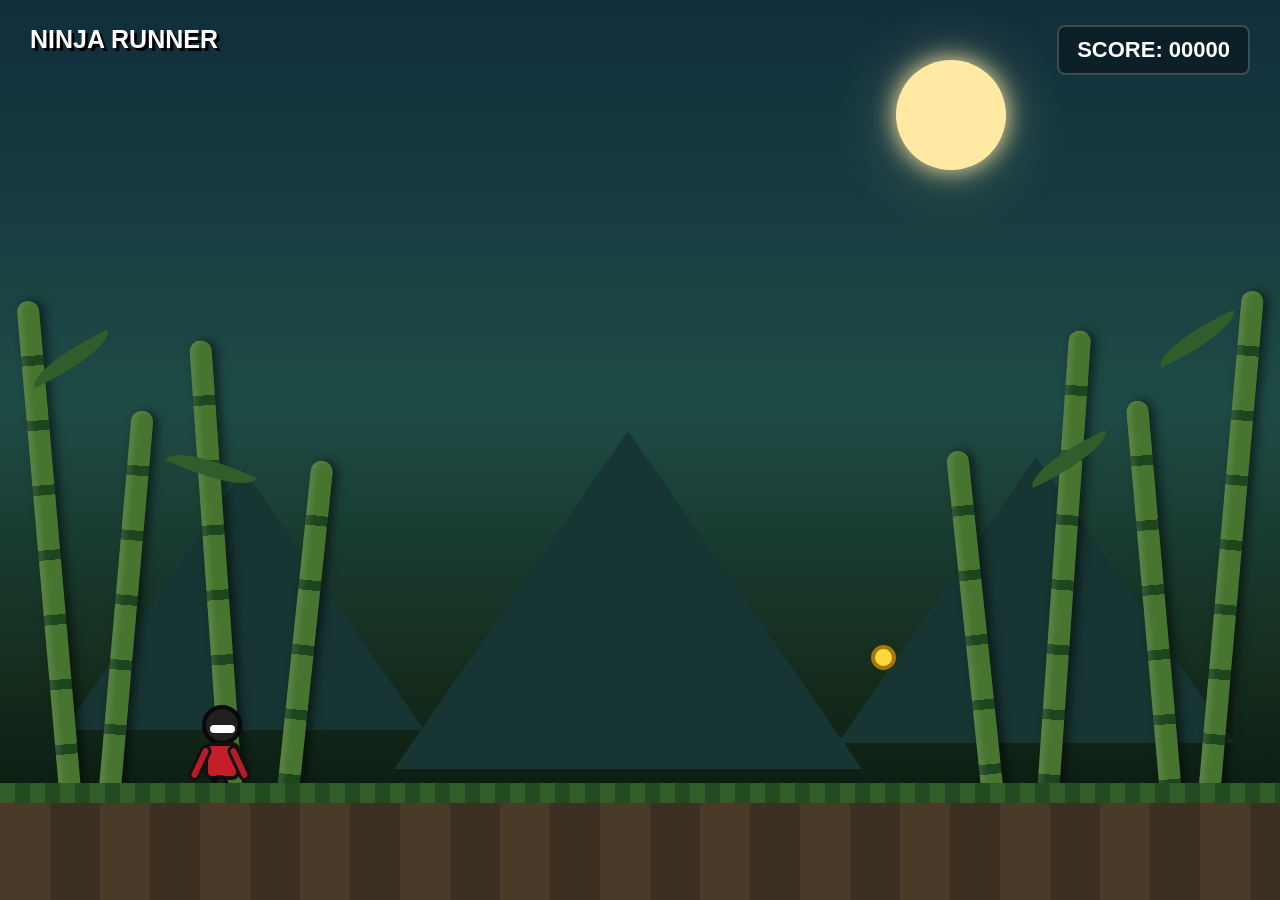
==== ceu.html @ 0cfc37fd "Add files via upload" ====
<!DOCTYPE html>
<html lang="pt-BR">
<head>
<meta charset="UTF-8">
<meta name="viewport" content="width=device-width, initial-scale=1.0">
<link rel="stylesheet" href="style1.css">
<title>Ninja Runner</title>
</head>

<body>

<div class="game">

    <div class="moon"></div>

    <div class="mountains">
        <div class="mountain"></div>
        <div class="mountain"></div>
        <div class="mountain"></div>
    </div>

    <!-- BAMBUS -->

    <div class="bamboo-area">

        <div class="bamboo b1"></div>
        <div class="bamboo b2"></div>
        <div class="bamboo b3"></div>
        <div class="bamboo b4"></div>

        <div class="bamboo b5"></div>
        <div class="bamboo b6"></div>
        <div class="bamboo b7"></div>
        <div class="bamboo b8"></div>

        <div class="leaf leaf1"></div>
        <div class="leaf leaf2"></div>
        <div class="leaf leaf3"></div>
        <div class="leaf leaf4"></div>

    </div>

    <!-- PERSONAGEM -->

    <div class="ninja">

        <div class="head"></div>

        <div class="body"></div>

        <div class="arm left"></div>
        <div class="arm right"></div>

        <div class="leg left"></div>
        <div class="leg right"></div>

    </div>

    <!-- OBSTÁCULO -->

    <div class="obstacle"></div>

    <!-- MOEDA -->

    <div class="coin"></div>

    <!-- PLACAR -->

    <div class="title">
        NINJA RUNNER
    </div>

    <div class="score">
        SCORE: 00000
    </div>

    <!-- CHÃO -->

    <div class="ground">
        <div class="grass"></div>
    </div>

</div>

</body>
</html>
---- style1.css ----
/* =========================
   CONFIGURAÇÃO
========================= */

* {
    margin: 0;
    padding: 0;
    box-sizing: border-box;
}

body {
    overflow: hidden;
    background: #07130d;
    font-family: Arial, sans-serif;
}

/* =========================
   CENÁRIO
========================= */

.game {
    width: 100vw;
    height: 100vh;
    position: relative;
    overflow: hidden;

    background:
        linear-gradient(
            to bottom,
            #102d3b 0%,
            #1e4b45 45%,
            #142c1c 75%,
            #07120b 100%
        );
}

/* LUA */

.moon {
    position: absolute;

    width: 110px;
    height: 110px;

    top: 60px;
    left: 70%;

    border-radius: 50%;

    background: #ffe9a3;

    box-shadow:
        0 0 25px #ffe9a3,
        0 0 70px rgba(255, 233, 163, .3);
}

/* =========================
   MONTANHAS
========================= */

.mountains {
    position: absolute;

    bottom: 170px;
    left: 0;

    width: 100%;
    height: 300px;
}

.mountain {
    position: absolute;

    bottom: 0;

    width: 0;
    height: 0;

    border-left: 180px solid transparent;
    border-right: 180px solid transparent;
    border-bottom: 260px solid #173532;
}

.mountain:nth-child(1) {
    left: 5%;
}

.mountain:nth-child(2) {
    left: 35%;
    transform: scale(1.3);
}

.mountain:nth-child(3) {
    right: 5%;
    transform: scale(1.1);
}

/* =========================
   BAMBU
========================= */

.bamboo-area {
    position: absolute;

    bottom: 100px;

    width: 100%;
    height: 500px;

    pointer-events: none;
}

.bamboo {
    position: absolute;

    bottom: 0;

    width: 22px;

    border-radius: 15px;

    background:
        repeating-linear-gradient(
            to bottom,
            #47752f 0px,
            #47752f 55px,
            #1e461e 55px,
            #1e461e 65px
        );

    box-shadow:
        inset 5px 0 5px rgba(255,255,255,.1),
        5px 0 10px rgba(0,0,0,.5);
}

/* BAMBUS ESQUERDOS */

.b1 {
    left: 3%;
    height: 500px;
    transform: rotate(-5deg);
}

.b2 {
    left: 9%;
    height: 390px;
    transform: rotate(5deg);
}

.b3 {
    left: 16%;
    height: 460px;
    transform: rotate(-4deg);
}

.b4 {
    left: 23%;
    height: 340px;
    transform: rotate(6deg);
}

/* BAMBUS DIREITOS */

.b5 {
    right: 3%;
    height: 510px;
    transform: rotate(5deg);
}

.b6 {
    right: 9%;
    height: 400px;
    transform: rotate(-5deg);
}

.b7 {
    right: 16%;
    height: 470px;
    transform: rotate(4deg);
}

.b8 {
    right: 23%;
    height: 350px;
    transform: rotate(-6deg);
}

/* =========================
   FOLHAS
========================= */

.leaf {
    position: absolute;

    width: 90px;
    height: 22px;

    background: #315d2b;

    border-radius: 100% 0 100% 0;

    transform: rotate(-25deg);
}

.leaf1 {
    left: 2%;
    bottom: 430px;
}

.leaf2 {
    left: 13%;
    bottom: 320px;
    transform: rotate(25deg);
}

.leaf3 {
    right: 3%;
    bottom: 450px;
}

.leaf4 {
    right: 13%;
    bottom: 330px;
    transform: rotate(-25deg);
}

/* =========================
   CHÃO
========================= */

.ground {
    position: absolute;

    bottom: 0;

    width: 100%;
    height: 110px;

    background:
        repeating-linear-gradient(
            90deg,
            #493b28 0px,
            #493b28 50px,
            #3b3021 50px,
            #3b3021 100px
        );

    border-top: 8px solid #1c2d18;
}

/* GRAMA */

.grass {
    position: absolute;

    top: -15px;

    width: 100%;
    height: 20px;

    background:
        repeating-linear-gradient(
            90deg,
            #315d29 0px,
            #315d29 15px,
            #244a22 15px,
            #244a22 30px
        );
}

/* =========================
   PERSONAGEM
========================= */

.ninja {
    position: absolute;

    bottom: 110px;
    left: 15%;

    width: 55px;
    height: 85px;

    animation: running .35s infinite alternate;
}

/* CABEÇA */

.head {
    position: absolute;

    top: 0;
    left: 10px;

    width: 40px;
    height: 40px;

    background: #202020;

    border-radius: 50%;

    border: 4px solid #080808;
}

/* OLHOS */

.head::after {
    content: "";

    position: absolute;

    width: 25px;
    height: 8px;

    top: 16px;
    left: 4px;

    background: white;

    border-radius: 5px;
}

/* CORPO */

.body {
    position: absolute;

    top: 37px;
    left: 12px;

    width: 36px;
    height: 38px;

    background: #c41e2b;

    border: 4px solid #111;

    border-radius: 8px;
}

/* BRAÇOS */

.arm {
    position: absolute;

    width: 12px;
    height: 38px;

    background: #b51d28;

    border: 3px solid #111;

    border-radius: 8px;

    top: 39px;
}

.arm.left {
    left: 2px;

    transform: rotate(25deg);
}

.arm.right {
    right: 2px;

    transform: rotate(-25deg);
}

/* PERNAS */

.leg {
    position: absolute;

    width: 13px;
    height: 35px;

    background: #171717;

    border: 3px solid #090909;

    border-radius: 7px;

    top: 69px;
}

.leg.left {
    left: 15px;

    transform: rotate(25deg);
}

.leg.right {
    right: 15px;

    transform: rotate(-25deg);
}

/* ANIMAÇÃO DE CORRIDA */

@keyframes running {

    from {
        transform: translateY(0) rotate(-2deg);
    }

    to {
        transform: translateY(-5px) rotate(2deg);
    }

}

/* =========================
   OBSTÁCULO
========================= */

.obstacle {
    position: absolute;

    bottom: 110px;
    right: -80px;

    width: 45px;
    height: 60px;

    background: #47752f;

    border: 5px solid #203b1b;

    border-radius: 8px;

    animation: obstacleMove 4s linear infinite;
}

.obstacle::before {
    content: "";

    position: absolute;

    width: 20px;
    height: 30px;

    left: -15px;
    top: 15px;

    background: #47752f;

    border-radius: 8px;
}

@keyframes obstacleMove {

    from {
        right: -80px;
    }

    to {
        right: 110%;
    }

}

/* =========================
   MOEDA
========================= */

.coin {
    position: absolute;

    bottom: 230px;
    right: 30%;

    width: 25px;
    height: 25px;

    border-radius: 50%;

    background: #ffd83d;

    border: 4px solid #a87800;

    animation: coinSpin 1s infinite linear;
}

@keyframes coinSpin {

    0% {
        transform: rotateY(0deg);
    }

    50% {
        transform: rotateY(180deg);
    }

    100% {
        transform: rotateY(360deg);
    }

}

/* =========================
   PLACAR
========================= */

.score {
    position: absolute;

    top: 25px;
    right: 30px;

    padding: 10px 18px;

    color: white;

    font-size: 22px;
    font-weight: bold;

    background: rgba(0,0,0,.35);

    border: 2px solid rgba(255,255,255,.2);

    border-radius: 8px;
}

/* =========================
   TÍTULO
========================= */

.title {
    position: absolute;

    top: 25px;
    left: 30px;

    color: white;

    font-size: 25px;
    font-weight: bold;

    text-shadow:
        3px 3px 0 #000;
}
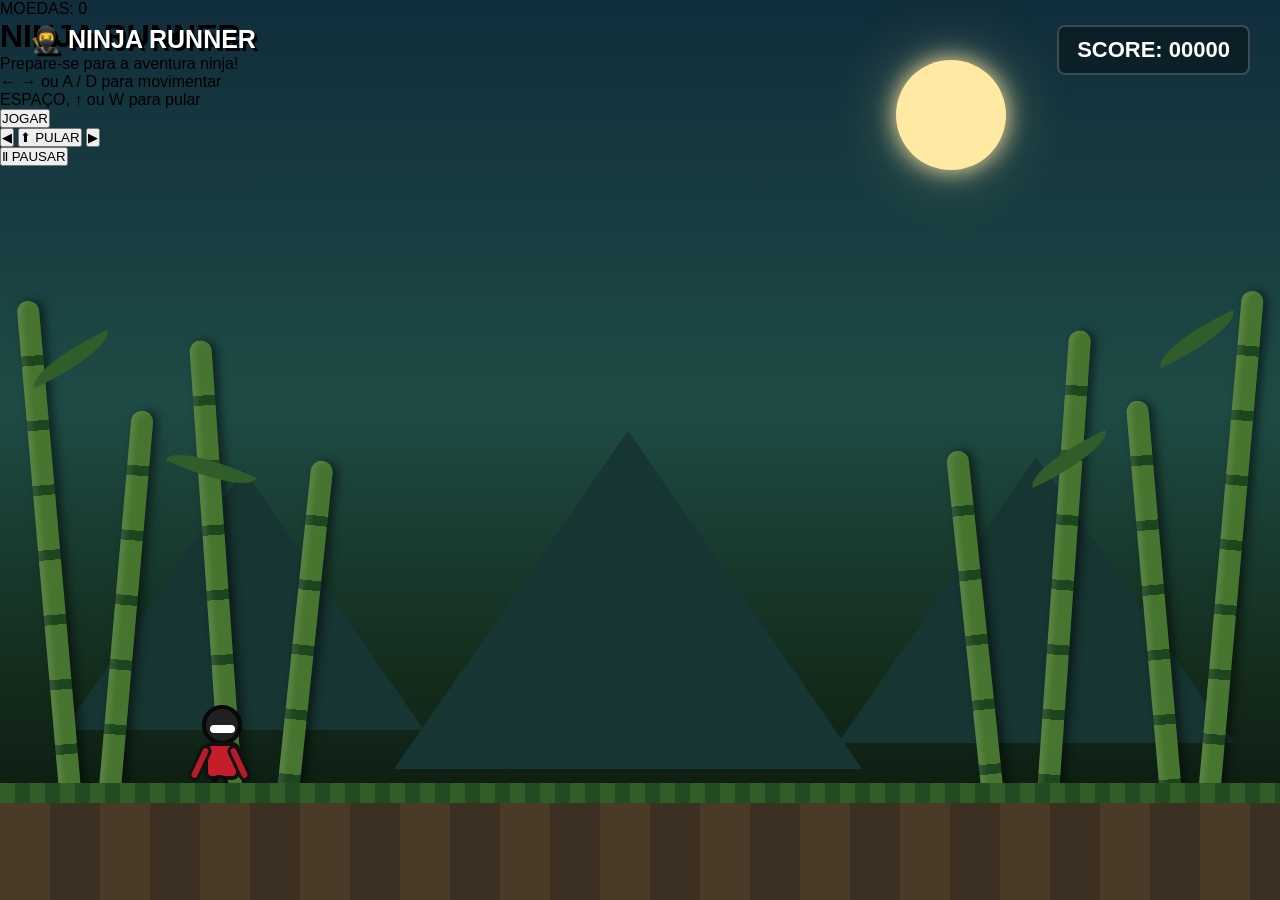
==== commit 6574d626: "Enhance Ninja Runner HTML structure and UI Added game.js script and enhanced game UI elements." ====
--- a/ceu.html
+++ b/ceu.html
@@ -1,15 +1,15 @@
 <!DOCTYPE html>
 <html lang="pt-BR">
 <head>
-<meta charset="UTF-8">
-<meta name="viewport" content="width=device-width, initial-scale=1.0">
-<link rel="stylesheet" href="style1.css">
-<title>Ninja Runner</title>
+    <meta charset="UTF-8">
+    <meta name="viewport" content="width=device-width, initial-scale=1.0">
+    <title>Ninja Runner</title>
+    <link rel="stylesheet" href="style1.css">
+    <script src="game.js" defer></script>
 </head>
-
 <body>
 
-<div class="game">
+<div class="game" id="game">
 
     <div class="moon"></div>
 
@@ -19,69 +19,62 @@
         <div class="mountain"></div>
     </div>
 
-    <!-- BAMBUS -->
-
     <div class="bamboo-area">
-
         <div class="bamboo b1"></div>
         <div class="bamboo b2"></div>
         <div class="bamboo b3"></div>
         <div class="bamboo b4"></div>
-
         <div class="bamboo b5"></div>
         <div class="bamboo b6"></div>
         <div class="bamboo b7"></div>
         <div class="bamboo b8"></div>
-
         <div class="leaf leaf1"></div>
         <div class="leaf leaf2"></div>
         <div class="leaf leaf3"></div>
         <div class="leaf leaf4"></div>
-
     </div>
 
-    <!-- PERSONAGEM -->
+    <div class="title">🥷 NINJA RUNNER</div>
 
-    <div class="ninja">
+    <div class="hud">
+        <div class="score">SCORE: <span id="score">00000</span></div>
+        <div class="coins">MOEDAS: <span id="coins">0</span></div>
+    </div>
 
+    <div class="ninja" id="ninja">
         <div class="head"></div>
-
+        <div class="eye"></div>
         <div class="body"></div>
-
+        <div class="scarf"></div>
         <div class="arm left"></div>
         <div class="arm right"></div>
-
         <div class="leg left"></div>
         <div class="leg right"></div>
-
     </div>
 
-    <!-- OBSTÁCULO -->
-
-    <div class="obstacle"></div>
-
-    <!-- MOEDA -->
-
-    <div class="coin"></div>
-
-    <!-- PLACAR -->
-
-    <div class="title">
-        NINJA RUNNER
-    </div>
-
-    <div class="score">
-        SCORE: 00000
-    </div>
-
-    <!-- CHÃO -->
+    <div class="objects" id="objects"></div>
 
     <div class="ground">
         <div class="grass"></div>
     </div>
 
+    <div class="message" id="message">
+        <h1>NINJA RUNNER</h1>
+        <p>Prepare-se para a aventura ninja!</p>
+        <p>← → ou A / D para movimentar</p>
+        <p>ESPAÇO, ↑ ou W para pular</p>
+        <button id="startButton">JOGAR</button>
+    </div>
+
+    <div class="mobile-controls">
+        <button id="leftButton" aria-label="Mover para esquerda">◀</button>
+        <button id="jumpButton" aria-label="Pular">⬆ PULAR</button>
+        <button id="rightButton" aria-label="Mover para direita">▶</button>
+    </div>
+
+    <button class="pause-button" id="pauseButton">Ⅱ PAUSAR</button>
+
 </div>
 
 </body>
 </html>
-
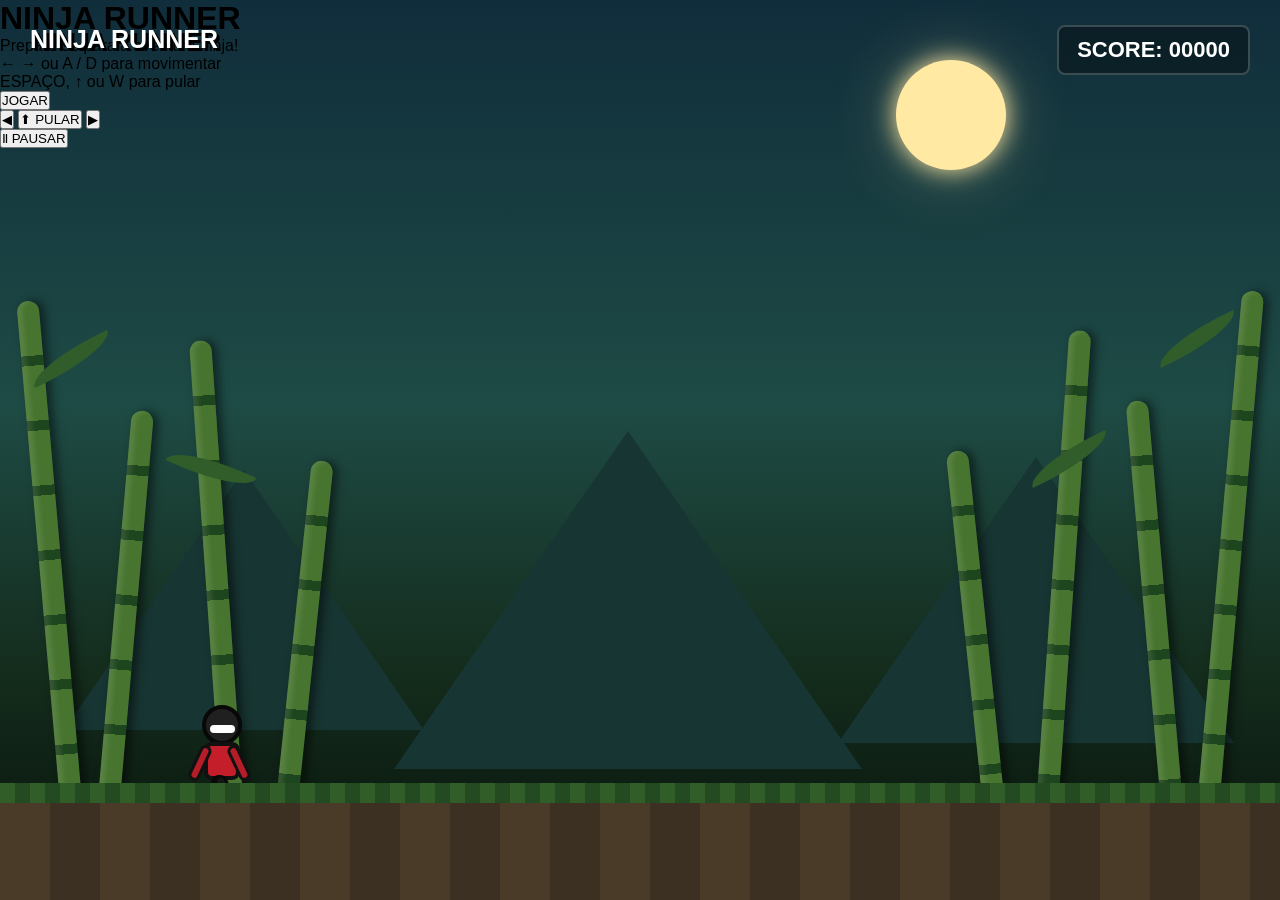
==== commit f97e9ee8: "Change script source and adjust title formatting Updated script source and modified title display." ====
--- a/ceu.html
+++ b/ceu.html
@@ -5,7 +5,7 @@
     <meta name="viewport" content="width=device-width, initial-scale=1.0">
     <title>Ninja Runner</title>
     <link rel="stylesheet" href="style1.css">
-    <script src="game.js" defer></script>
+    <script src="script.js" defer></script>
 </head>
 <body>
 
@@ -34,11 +34,10 @@
         <div class="leaf leaf4"></div>
     </div>
 
-    <div class="title">🥷 NINJA RUNNER</div>
+    <div class="title"> NINJA RUNNER</div>
 
     <div class="hud">
         <div class="score">SCORE: <span id="score">00000</span></div>
-        <div class="coins">MOEDAS: <span id="coins">0</span></div>
     </div>
 
     <div class="ninja" id="ninja">
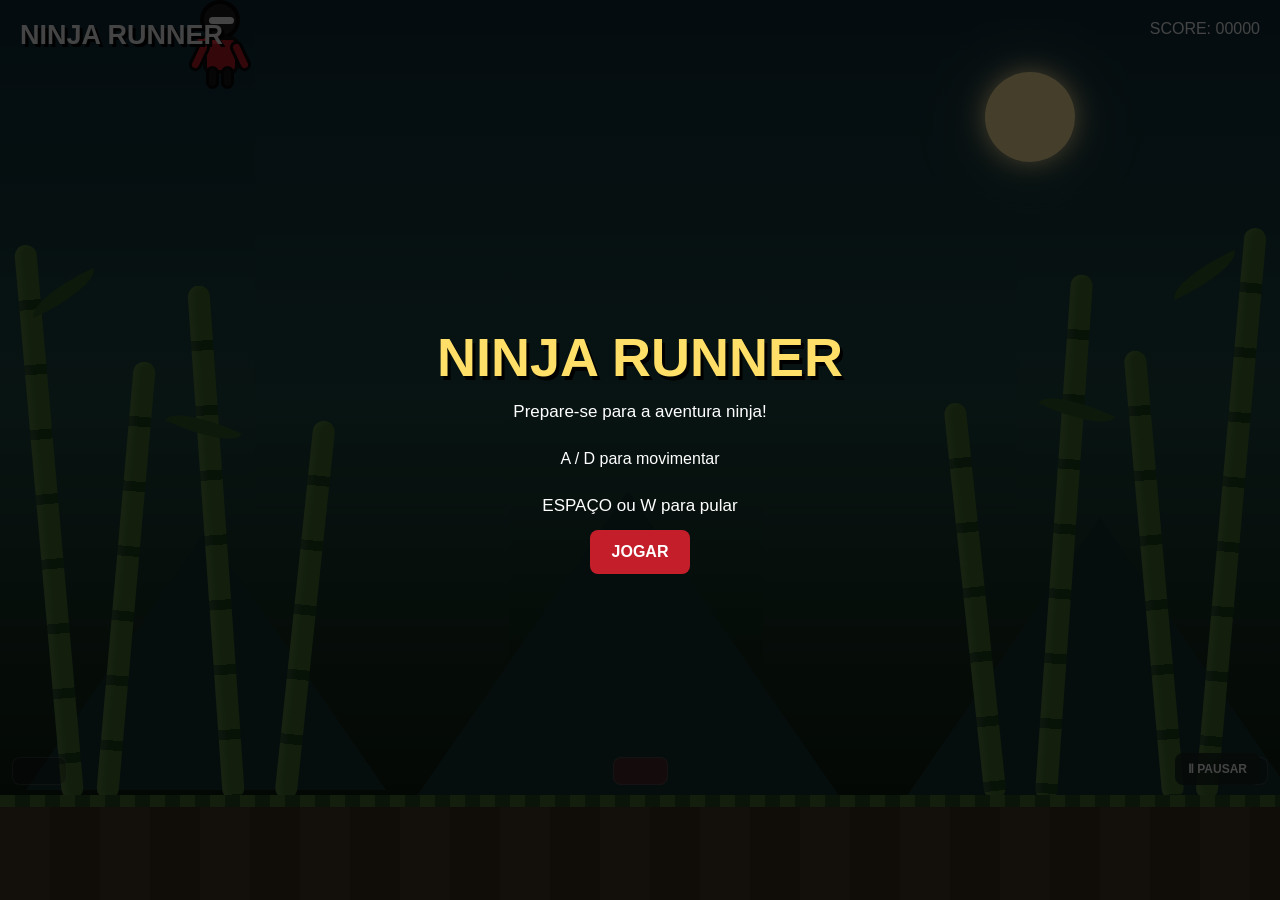
==== commit fca18554: "Fix HTML structure for game controls and instructions Corrected HTML structure for control buttons a" ====
--- a/ceu.html
+++ b/ceu.html
@@ -60,15 +60,15 @@
     <div class="message" id="message">
         <h1>NINJA RUNNER</h1>
         <p>Prepare-se para a aventura ninja!</p>
-        <p>← → ou A / D para movimentar</p>
-        <p>ESPAÇO, ↑ ou W para pular</p>
+        <p></p>A / D para movimentar</p>
+        <p>ESPAÇO ou W para pular</p>
         <button id="startButton">JOGAR</button>
     </div>
 
     <div class="mobile-controls">
-        <button id="leftButton" aria-label="Mover para esquerda">◀</button>
-        <button id="jumpButton" aria-label="Pular">⬆ PULAR</button>
-        <button id="rightButton" aria-label="Mover para direita">▶</button>
+        <button id="leftButton" aria-label="Mover para esquerda"</button>
+        <button id="jumpButton" aria-label="Pular"></button>
+        <button id="rightButton" aria-label="Mover para direita"></button>
     </div>
 
     <button class="pause-button" id="pauseButton">Ⅱ PAUSAR</button>
--- a/style1.css
+++ b/style1.css
@@ -1,7 +1,3 @@
-/* =========================
-   CONFIGURAÇÃO
-========================= */
-
 * {
     margin: 0;
     padding: 0;
@@ -12,531 +8,374 @@
     overflow: hidden;
     background: #07130d;
     font-family: Arial, sans-serif;
-}
-
-/* =========================
-   CENÁRIO
-========================= */
+    color: white;
+    user-select: none;
+}
 
 .game {
-    width: 100vw;
-    height: 100vh;
+    width: 100%;
+    height: 100dvh;
+    min-height: 400px;
     position: relative;
     overflow: hidden;
-
-    background:
-        linear-gradient(
-            to bottom,
-            #102d3b 0%,
-            #1e4b45 45%,
-            #142c1c 75%,
-            #07120b 100%
-        );
-}
-
-/* LUA */
+    isolation: isolate;
+    background: linear-gradient(
+        to bottom,
+        #102d3b 0%,
+        #1e4b45 45%,
+        #142c1c 75%,
+        #07120b 100%
+    );
+}
 
 .moon {
     position: absolute;
-
-    width: 110px;
-    height: 110px;
-
-    top: 60px;
-    left: 70%;
-
+    width: 90px;
+    height: 90px;
+    top: 8%;
+    right: 16%;
     border-radius: 50%;
-
     background: #ffe9a3;
-
-    box-shadow:
-        0 0 25px #ffe9a3,
-        0 0 70px rgba(255, 233, 163, .3);
-}
-
-/* =========================
-   MONTANHAS
-========================= */
+    box-shadow: 0 0 25px #ffe9a3, 0 0 70px #ffe9a355;
+}
 
 .mountains {
     position: absolute;
-
-    bottom: 170px;
-    left: 0;
-
-    width: 100%;
-    height: 300px;
+    bottom: 110px;
+    width: 100%;
+    height: 40%;
 }
 
 .mountain {
     position: absolute;
-
     bottom: 0;
-
     width: 0;
     height: 0;
-
     border-left: 180px solid transparent;
     border-right: 180px solid transparent;
     border-bottom: 260px solid #173532;
 }
 
-.mountain:nth-child(1) {
-    left: 5%;
-}
-
+.mountain:nth-child(1) { left: 2%; }
 .mountain:nth-child(2) {
     left: 35%;
     transform: scale(1.3);
 }
-
 .mountain:nth-child(3) {
-    right: 5%;
+    right: 0;
     transform: scale(1.1);
 }
 
-/* =========================
-   BAMBU
-========================= */
-
 .bamboo-area {
     position: absolute;
-
     bottom: 100px;
-
-    width: 100%;
-    height: 500px;
-
+    width: 100%;
+    height: 65%;
     pointer-events: none;
 }
 
 .bamboo {
     position: absolute;
-
     bottom: 0;
-
     width: 22px;
-
     border-radius: 15px;
-
-    background:
-        repeating-linear-gradient(
-            to bottom,
-            #47752f 0px,
-            #47752f 55px,
-            #1e461e 55px,
-            #1e461e 65px
-        );
-
-    box-shadow:
-        inset 5px 0 5px rgba(255,255,255,.1),
-        5px 0 10px rgba(0,0,0,.5);
-}
-
-/* BAMBUS ESQUERDOS */
-
-.b1 {
-    left: 3%;
-    height: 500px;
-    transform: rotate(-5deg);
-}
-
-.b2 {
-    left: 9%;
-    height: 390px;
-    transform: rotate(5deg);
-}
-
-.b3 {
-    left: 16%;
-    height: 460px;
-    transform: rotate(-4deg);
-}
-
-.b4 {
-    left: 23%;
-    height: 340px;
-    transform: rotate(6deg);
-}
-
-/* BAMBUS DIREITOS */
-
-.b5 {
-    right: 3%;
-    height: 510px;
-    transform: rotate(5deg);
-}
-
-.b6 {
-    right: 9%;
-    height: 400px;
-    transform: rotate(-5deg);
-}
-
-.b7 {
-    right: 16%;
-    height: 470px;
-    transform: rotate(4deg);
-}
-
-.b8 {
-    right: 23%;
-    height: 350px;
-    transform: rotate(-6deg);
-}
-
-/* =========================
-   FOLHAS
-========================= */
+    background: repeating-linear-gradient(
+        to bottom,
+        #47752f 0 55px,
+        #1e461e 55px 65px
+    );
+    box-shadow: inset 5px 0 5px #ffffff19;
+}
+
+.b1 { left: 3%; height: 95%; transform: rotate(-5deg); }
+.b2 { left: 9%; height: 75%; transform: rotate(5deg); }
+.b3 { left: 16%; height: 88%; transform: rotate(-4deg); }
+.b4 { left: 23%; height: 65%; transform: rotate(6deg); }
+.b5 { right: 3%; height: 98%; transform: rotate(5deg); }
+.b6 { right: 9%; height: 77%; transform: rotate(-5deg); }
+.b7 { right: 16%; height: 90%; transform: rotate(4deg); }
+.b8 { right: 23%; height: 68%; transform: rotate(-6deg); }
 
 .leaf {
     position: absolute;
-
-    width: 90px;
-    height: 22px;
-
+    width: 75px;
+    height: 20px;
     background: #315d2b;
-
     border-radius: 100% 0 100% 0;
-
-    transform: rotate(-25deg);
-}
-
-.leaf1 {
-    left: 2%;
-    bottom: 430px;
-}
-
-.leaf2 {
-    left: 13%;
-    bottom: 320px;
-    transform: rotate(25deg);
-}
-
-.leaf3 {
-    right: 3%;
-    bottom: 450px;
-}
-
-.leaf4 {
-    right: 13%;
-    bottom: 330px;
-    transform: rotate(-25deg);
-}
-
-/* =========================
-   CHÃO
-========================= */
+}
+
+.leaf1 { left: 2%; bottom: 85%; transform: rotate(-25deg); }
+.leaf2 { left: 13%; bottom: 62%; transform: rotate(25deg); }
+.leaf3 { right: 3%; bottom: 88%; transform: rotate(-25deg); }
+.leaf4 { right: 13%; bottom: 65%; transform: rotate(25deg); }
 
 .ground {
     position: absolute;
-
+    z-index: 3;
     bottom: 0;
-
-    width: 100%;
-    height: 110px;
-
-    background:
-        repeating-linear-gradient(
-            90deg,
-            #493b28 0px,
-            #493b28 50px,
-            #3b3021 50px,
-            #3b3021 100px
-        );
-
-    border-top: 8px solid #1c2d18;
-}
-
-/* GRAMA */
+    width: 100%;
+    height: 100px;
+    background: repeating-linear-gradient(
+        90deg,
+        #493b28 0 50px,
+        #3b3021 50px 100px
+    );
+    border-top: 7px solid #1c2d18;
+}
 
 .grass {
     position: absolute;
-
-    top: -15px;
-
-    width: 100%;
-    height: 20px;
-
-    background:
-        repeating-linear-gradient(
-            90deg,
-            #315d29 0px,
-            #315d29 15px,
-            #244a22 15px,
-            #244a22 30px
-        );
-}
-
-/* =========================
-   PERSONAGEM
-========================= */
+    top: -12px;
+    width: 100%;
+    height: 12px;
+    background: repeating-linear-gradient(
+        90deg,
+        #47752f 0 15px,
+        #244a22 15px 30px
+    );
+}
+
+.title {
+    position: absolute;
+    z-index: 10;
+    top: 20px;
+    left: 20px;
+    font-size: clamp(17px, 3vw, 27px);
+    font-weight: bold;
+    text-shadow: 3px 3px #000;
+}
+
+.hud {
+    position: absolute;
+    z-index: 10;
+    top: 20px;
+    right: 20px;
+    display: flex;
+    gap: 10px;
+    flex-wrap: wrap;
+    justify-content: flex-end;
+}
 
 .ninja {
     position: absolute;
-
-    bottom: 110px;
+    z-index: 5;
     left: 15%;
-
+    top: 0;
     width: 55px;
     height: 85px;
-
-    animation: running .35s infinite alternate;
-}
-
-/* CABEÇA */
+    will-change: left, top;
+}
 
 .head {
     position: absolute;
-
     top: 0;
-    left: 10px;
-
+    left: 8px;
     width: 40px;
     height: 40px;
-
+    border: 4px solid #080808;
+    border-radius: 50%;
     background: #202020;
-
-    border-radius: 50%;
-
-    border: 4px solid #080808;
-}
-
-/* OLHOS */
-
-.head::after {
-    content: "";
-
-    position: absolute;
-
+}
+
+.eye {
+    position: absolute;
+    z-index: 2;
+    top: 17px;
+    left: 17px;
     width: 25px;
-    height: 8px;
-
-    top: 16px;
-    left: 4px;
-
+    height: 7px;
+    border-radius: 5px;
     background: white;
-
-    border-radius: 5px;
-}
-
-/* CORPO */
+}
 
 .body {
     position: absolute;
-
-    top: 37px;
-    left: 12px;
-
+    top: 36px;
+    left: 11px;
     width: 36px;
     height: 38px;
-
+    border: 4px solid #111;
+    border-radius: 8px;
     background: #c41e2b;
-
-    border: 4px solid #111;
-
+}
+
+.scarf {
+    position: absolute;
+    top: 37px;
+    left: 6px;
+    width: 22px;
+    height: 8px;
+    background: #f23b42;
+    transform: rotate(-10deg);
+}
+
+.arm, .leg {
+    position: absolute;
+    width: 13px;
+    border: 3px solid #090909;
     border-radius: 8px;
 }
 
-/* BRAÇOS */
-
 .arm {
-    position: absolute;
-
-    width: 12px;
-    height: 38px;
-
-    background: #b51d28;
-
-    border: 3px solid #111;
-
+    z-index: 1;
+    top: 40px;
+    height: 32px;
+    background: #c41e2b;
+}
+
+.arm.left { left: 1px; transform: rotate(25deg); }
+.arm.right { right: 0; transform: rotate(-25deg); }
+
+.leg {
+    top: 66px;
+    height: 23px;
+    background: #171717;
+    transform-origin: top center;
+}
+
+.leg.left { left: 14px; }
+.leg.right { right: 13px; }
+
+.ninja.running .leg.left {
+    animation: runLeft .15s infinite alternate;
+}
+
+.ninja.running .leg.right {
+    animation: runRight .15s infinite alternate;
+}
+
+.ninja.jumping .leg {
+    transform: rotate(25deg);
+}
+
+@keyframes runLeft {
+    from { transform: rotate(30deg); }
+    to { transform: rotate(-30deg); }
+}
+
+@keyframes runRight {
+    from { transform: rotate(-30deg); }
+    to { transform: rotate(30deg); }
+}
+
+.obstacle, .coin {
+    position: absolute;
+    z-index: 4;
+}
+
+.obstacle {
+    width: 42px;
+    height: 53px;
+    border: 4px solid #203b1b;
     border-radius: 8px;
-
-    top: 39px;
-}
-
-.arm.left {
-    left: 2px;
-
-    transform: rotate(25deg);
-}
-
-.arm.right {
-    right: 2px;
-
-    transform: rotate(-25deg);
-}
-
-/* PERNAS */
-
-.leg {
-    position: absolute;
-
-    width: 13px;
-    height: 35px;
-
-    background: #171717;
-
-    border: 3px solid #090909;
-
-    border-radius: 7px;
-
-    top: 69px;
-}
-
-.leg.left {
-    left: 15px;
-
-    transform: rotate(25deg);
-}
-
-.leg.right {
-    right: 15px;
-
-    transform: rotate(-25deg);
-}
-
-/* ANIMAÇÃO DE CORRIDA */
-
-@keyframes running {
-
-    from {
-        transform: translateY(0) rotate(-2deg);
-    }
-
-    to {
-        transform: translateY(-5px) rotate(2deg);
-    }
-
-}
-
-/* =========================
-   OBSTÁCULO
-========================= */
-
-.obstacle {
-    position: absolute;
-
-    bottom: 110px;
-    right: -80px;
-
-    width: 45px;
-    height: 60px;
-
     background: #47752f;
-
-    border: 5px solid #203b1b;
-
-    border-radius: 8px;
-
-    animation: obstacleMove 4s linear infinite;
 }
 
 .obstacle::before {
     content: "";
-
-    position: absolute;
-
-    width: 20px;
-    height: 30px;
-
-    left: -15px;
-    top: 15px;
-
-    background: #47752f;
-
+    position: absolute;
+    width: 22px;
+    height: 20px;
+    left: 6px;
+    top: 12px;
+    border-radius: 5px;
+    background: #315d29;
+}
+
+@keyframes coinSpin {
+    from { transform: scaleX(1); }
+    to { transform: scaleX(.5); }
+}
+
+.message {
+    position: absolute;
+    z-index: 20;
+    inset: 0;
+    display: flex;
+    flex-direction: column;
+    align-items: center;
+    justify-content: center;
+    gap: 14px;
+    padding: 20px;
+    text-align: center;
+    background: #000b;
+}
+
+.message h1 {
+    color: #ffdf68;
+    font-size: clamp(30px, 6vw, 54px);
+    text-shadow: 3px 4px #000;
+}
+
+.message p {
+    font-size: clamp(13px, 2.5vw, 17px);
+}
+
+button {
+    border: 0;
     border-radius: 8px;
-}
-
-@keyframes obstacleMove {
-
-    from {
-        right: -80px;
+    padding: 13px 22px;
+    color: white;
+    background: #c41e2b;
+    font-weight: bold;
+    font-size: 16px;
+    cursor: pointer;
+    touch-action: manipulation;
+}
+
+button:hover {
+    background: #ed3542;
+}
+
+.pause-button {
+    position: absolute;
+    z-index: 12;
+    right: 20px;
+    bottom: 115px;
+    padding: 9px 13px;
+    font-size: 12px;
+    background: #17251ddd;
+}
+
+.mobile-controls {
+    position: absolute;
+    z-index: 12;
+    left: 12px;
+    right: 12px;
+    bottom: 115px;
+    display: flex;
+    justify-content: space-between;
+    pointer-events: none;
+}
+
+.mobile-controls button {
+    pointer-events: auto;
+    background: #111b;
+    border: 1px solid #ffffff55;
+    min-width: 55px;
+    opacity: .85;
+}
+
+#jumpButton {
+    background: #a91c29e8;
+}
+
+.game-over-title {
+    color: #ff5555 !important;
+}
+
+@media (min-width: 800px) {
+    .mobile-controls {
+        opacity: .45;
     }
-
-    to {
-        right: 110%;
-    }
-
-}
-
-/* =========================
-   MOEDA
-========================= */
-
-.coin {
-    position: absolute;
-
-    bottom: 230px;
-    right: 30%;
-
-    width: 25px;
-    height: 25px;
-
-    border-radius: 50%;
-
-    background: #ffd83d;
-
-    border: 4px solid #a87800;
-
-    animation: coinSpin 1s infinite linear;
-}
-
-@keyframes coinSpin {
-
-    0% {
-        transform: rotateY(0deg);
-    }
-
-    50% {
-        transform: rotateY(180deg);
-    }
-
-    100% {
-        transform: rotateY(360deg);
-    }
-
-}
-
-/* =========================
-   PLACAR
-========================= */
-
-.score {
-    position: absolute;
-
-    top: 25px;
-    right: 30px;
-
-    padding: 10px 18px;
-
-    color: white;
-
-    font-size: 22px;
-    font-weight: bold;
-
-    background: rgba(0,0,0,.35);
-
-    border: 2px solid rgba(255,255,255,.2);
-
-    border-radius: 8px;
-}
-
-/* =========================
-   TÍTULO
-========================= */
-
-.title {
-    position: absolute;
-
-    top: 25px;
-    left: 30px;
-
-    color: white;
-
-    font-size: 25px;
-    font-weight: bold;
-
-    text-shadow:
-        3px 3px 0 #000;
-}+}
+
+@media (max-height: 500px) {
+    .ground { height: 65px; }
+    .bamboo-area { bottom: 65px; }
+    .mountains { bottom: 65px; }
+    .message { gap: 7px; }
+    .message h1 { font-size: 28px; }
+    .message p { font-size: 12px; }
+    .pause-button, .mobile-controls { bottom: 72px; }
+}
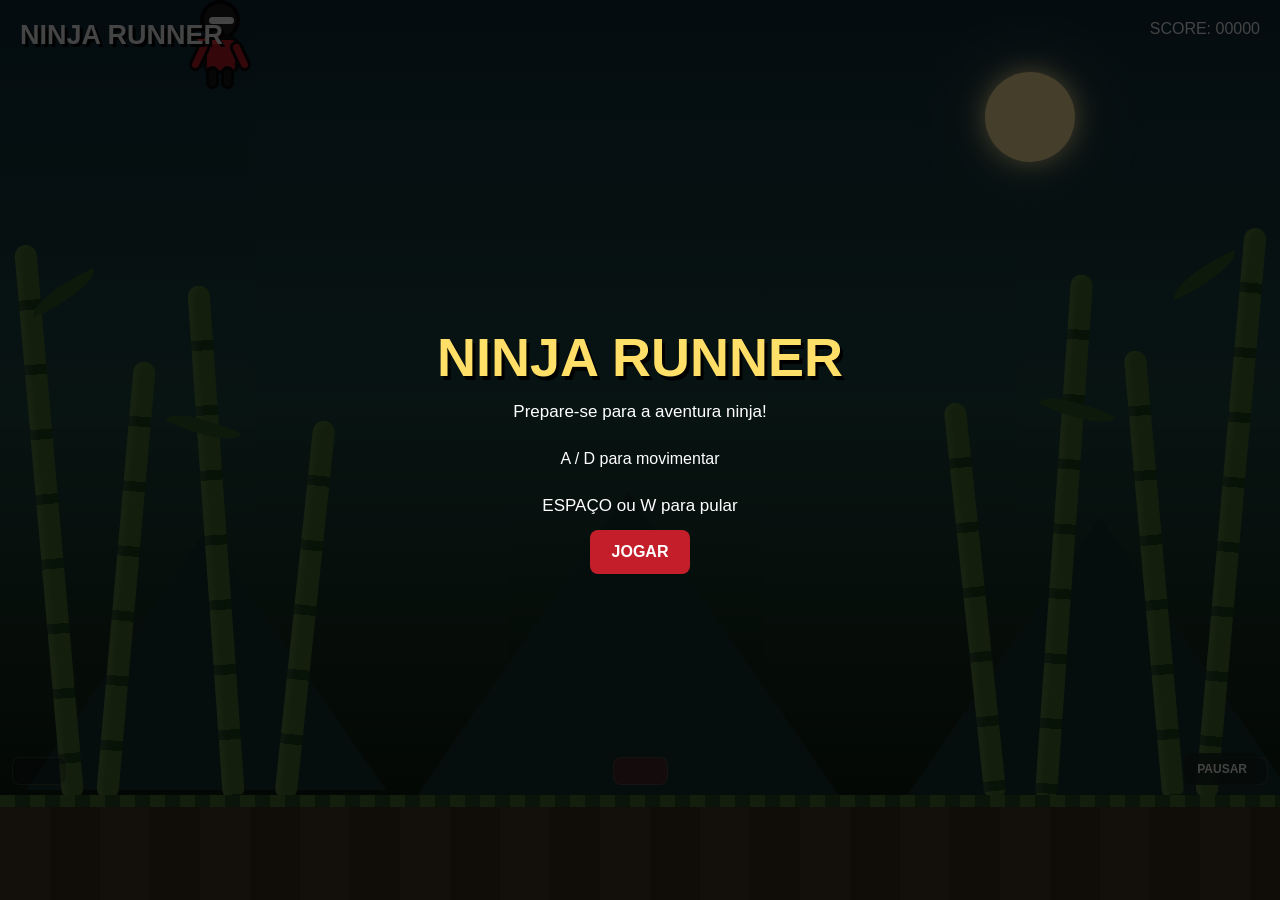
==== commit 4bfc2c49: "Update button labels in ceu.html" ====
--- a/ceu.html
+++ b/ceu.html
@@ -66,12 +66,12 @@
     </div>
 
     <div class="mobile-controls">
-        <button id="leftButton" aria-label="Mover para esquerda"</button>
+        <button id="leftButton" aria-label="Mover para esquerda"></button>
         <button id="jumpButton" aria-label="Pular"></button>
         <button id="rightButton" aria-label="Mover para direita"></button>
     </div>
 
-    <button class="pause-button" id="pauseButton">Ⅱ PAUSAR</button>
+    <button class="pause-button" id="pauseButton">PAUSAR</button>
 
 </div>
 
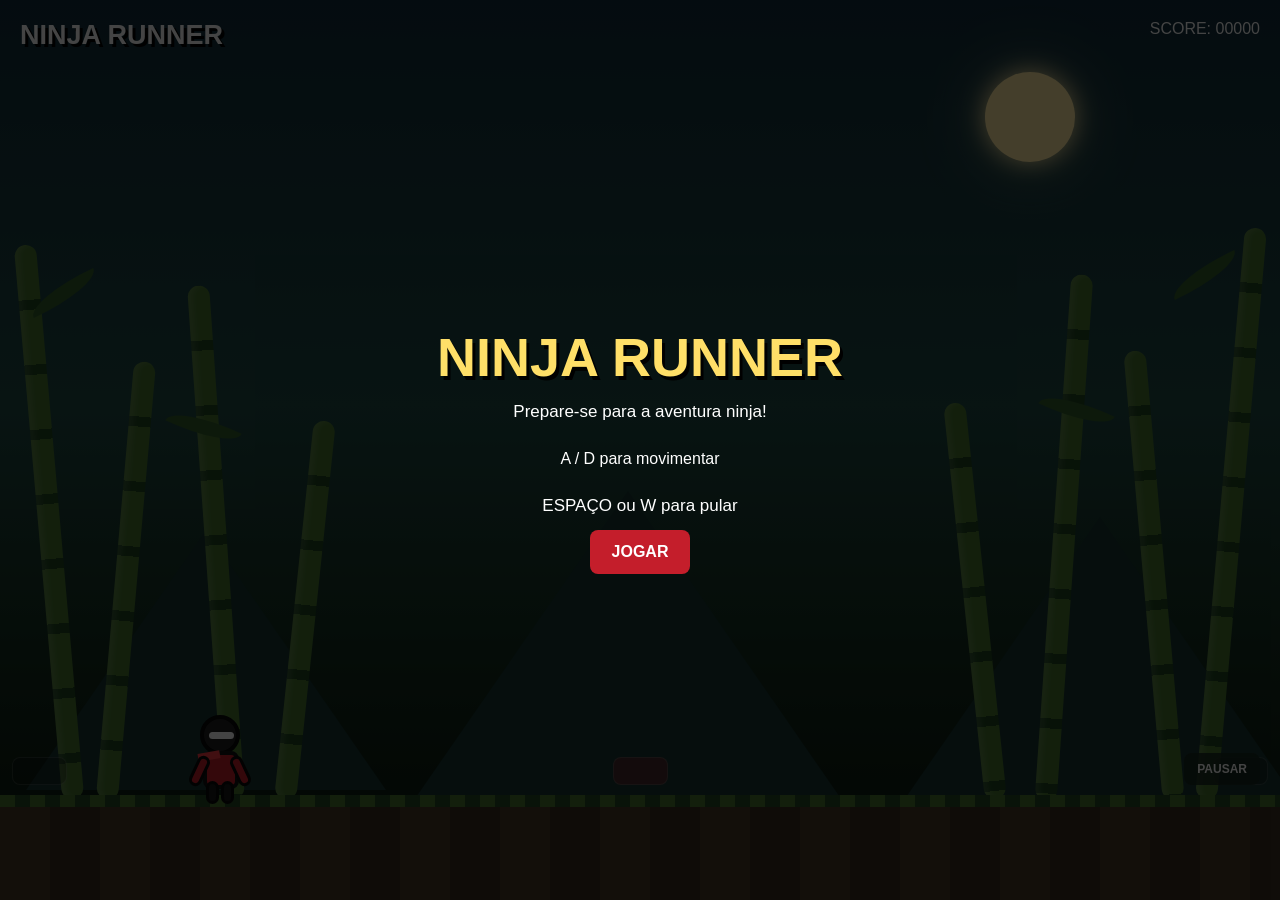
==== commit 95dbd284: "Add files via upload" ====
--- a/ceu.html
+++ b/ceu.html
@@ -5,7 +5,7 @@
     <meta name="viewport" content="width=device-width, initial-scale=1.0">
     <title>Ninja Runner</title>
     <link rel="stylesheet" href="style1.css">
-    <script src="script.js" defer></script>
+    <script src="lego.js" defer></script>
 </head>
 <body>
 
